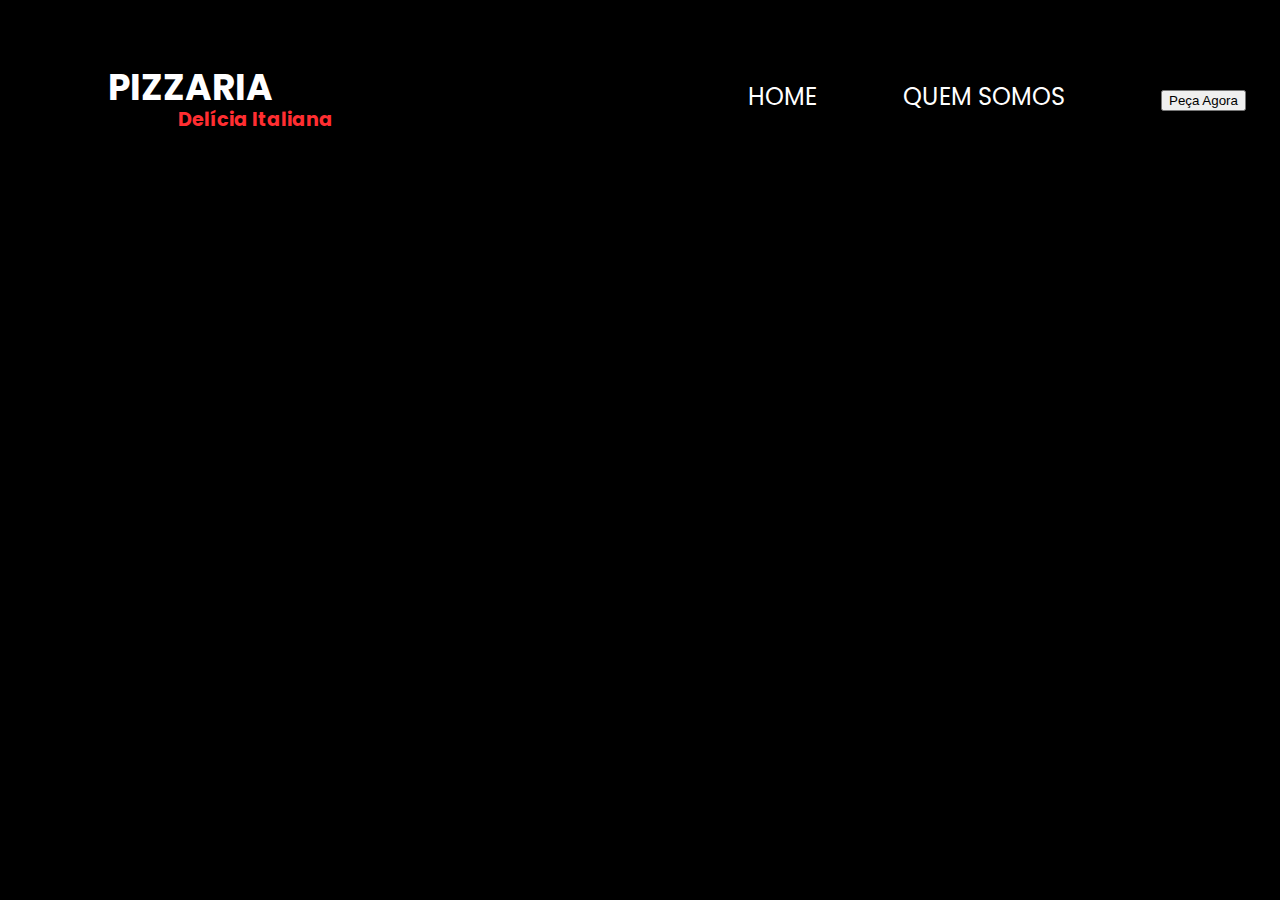
==== index.html @ 7aa00a3e "Add files via upload" ====
<!DOCTYPE html>
<html lang="pt-br">
<head>
    <meta charset="UTF-8">
    <meta http-equiv="X-UA-Compatible" content="IE=edge">
    <meta name="viewport" content="width=device-width, initial-scale=1.0">
    <link rel="stylesheet" href="style.css">
    <link rel="preconnect" href="https://fonts.googleapis.com">
<link rel="preconnect" href="https://fonts.gstatic.com" crossorigin>
<link href="https://fonts.googleapis.com/css2?family=Poppins:ital,wght@0,100;0,200;0,300;0,400;0,500;0,600;0,700;0,800;0,900;1,100;1,200;1,300;1,400;1,500;1,600;1,700;1,800;1,900&display=swap" rel="stylesheet">

    <title>Pizzaria</title>
</head>

<body>
    <div class="main">
        <h2>PIZZARIA</h2>
        <h4>Delícia Italiana</h4>

        <div class="header">
        <a href="index.html" class="">HOME</a>
        <a href="quem-somos.html">QUEM SOMOS</a>

        <button>Peça Agora</button>
        </div>


        <img src="https://upload.wikimedia.org/wikipedia/commons/9/91/Pizza-3007395.jpg" alt="" class="imagem">
    </div>
</body>
</html>
---- style.css ----
body{
    background: black;
    color: white;
    font-family: "Poppins", sans-serif;
    font-size: 24px;
}

h2{
    color: white;
    position: relative;
    top: 30px;
    left: 100px;
}

.imagem{
    width: 500px;
    position: absolute;
    top: 200px;
    left: 100px;
}

h4{
    color: #ff2e31;
    font-size: 0.8em;
    position: relative;
    top: -10px;
    left: 170px;
    font-weight: 700px;
}

a{
    text-decoration: none;
    color: white;
    position: relative;
    top: -90px;
    left: 700px;
    margin: 40px;
}

button{
    position: relative;
    top: -90px;
    left: 750px;
}
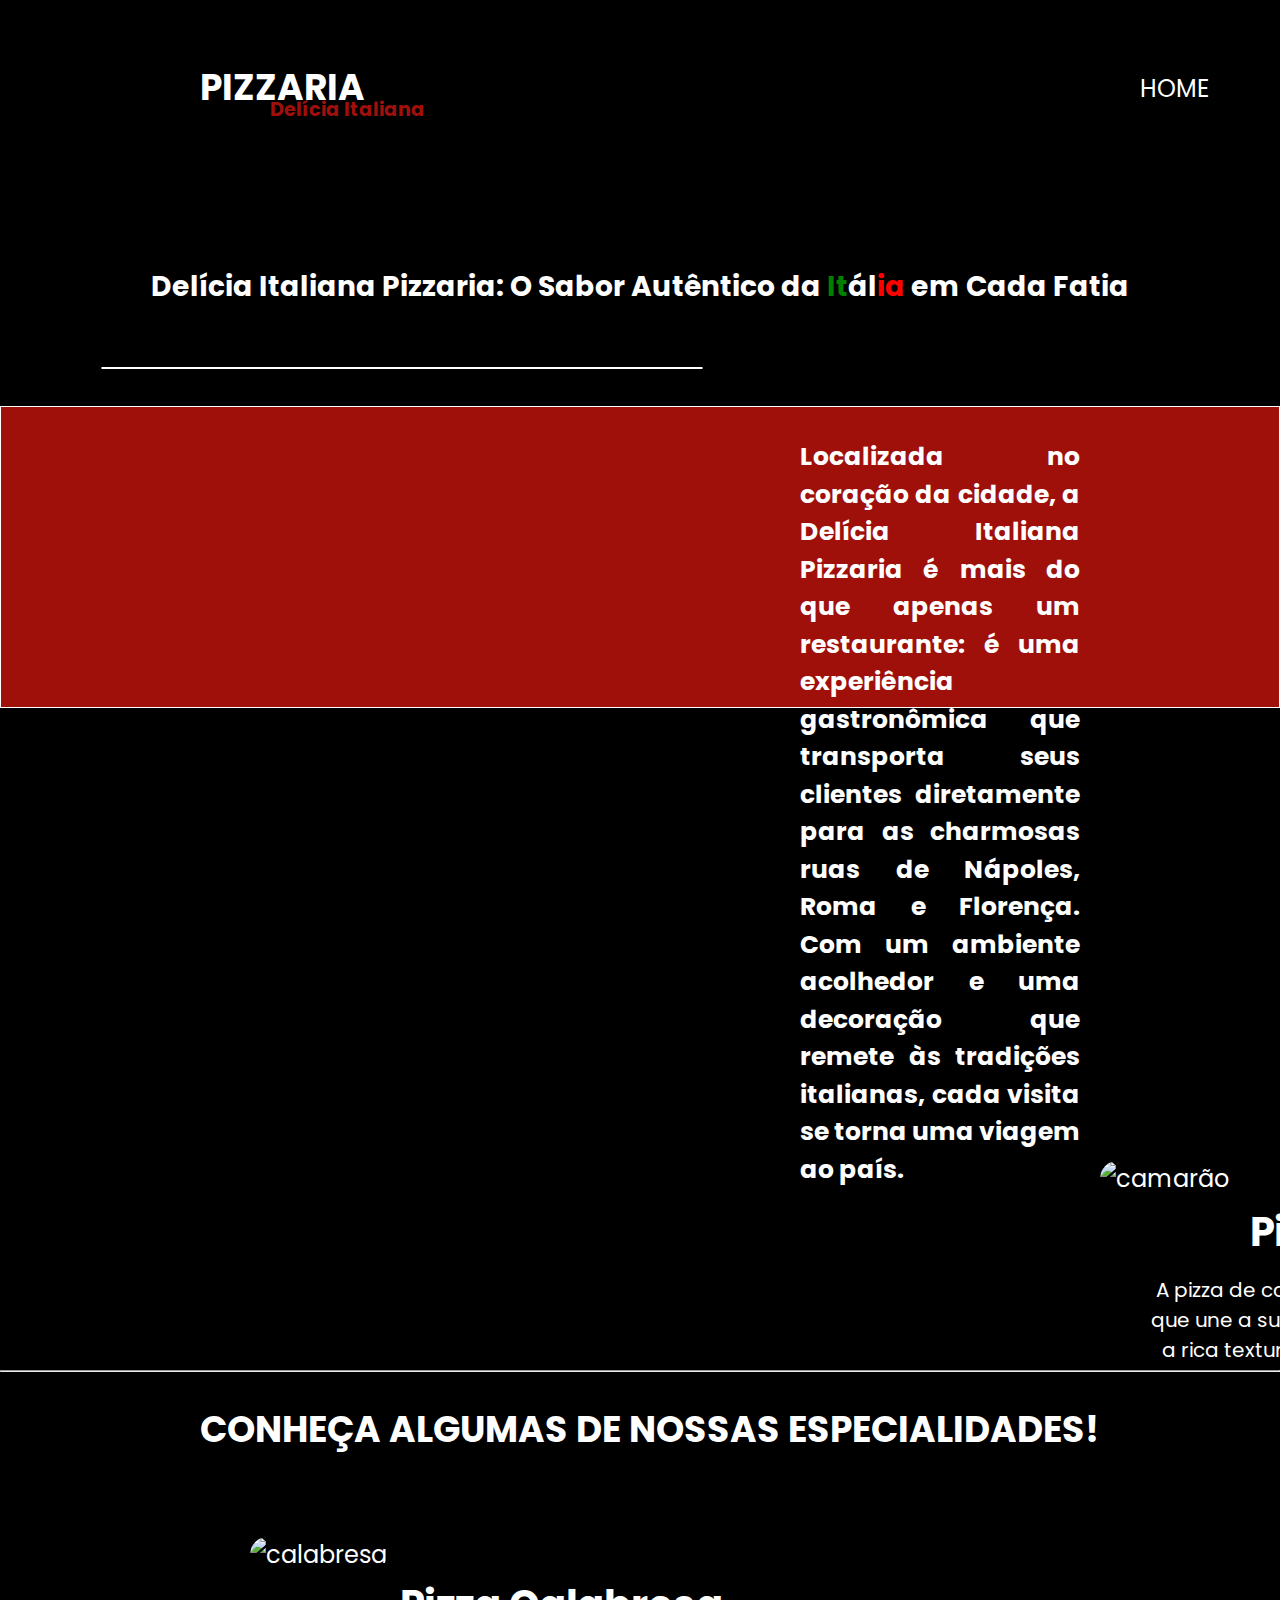
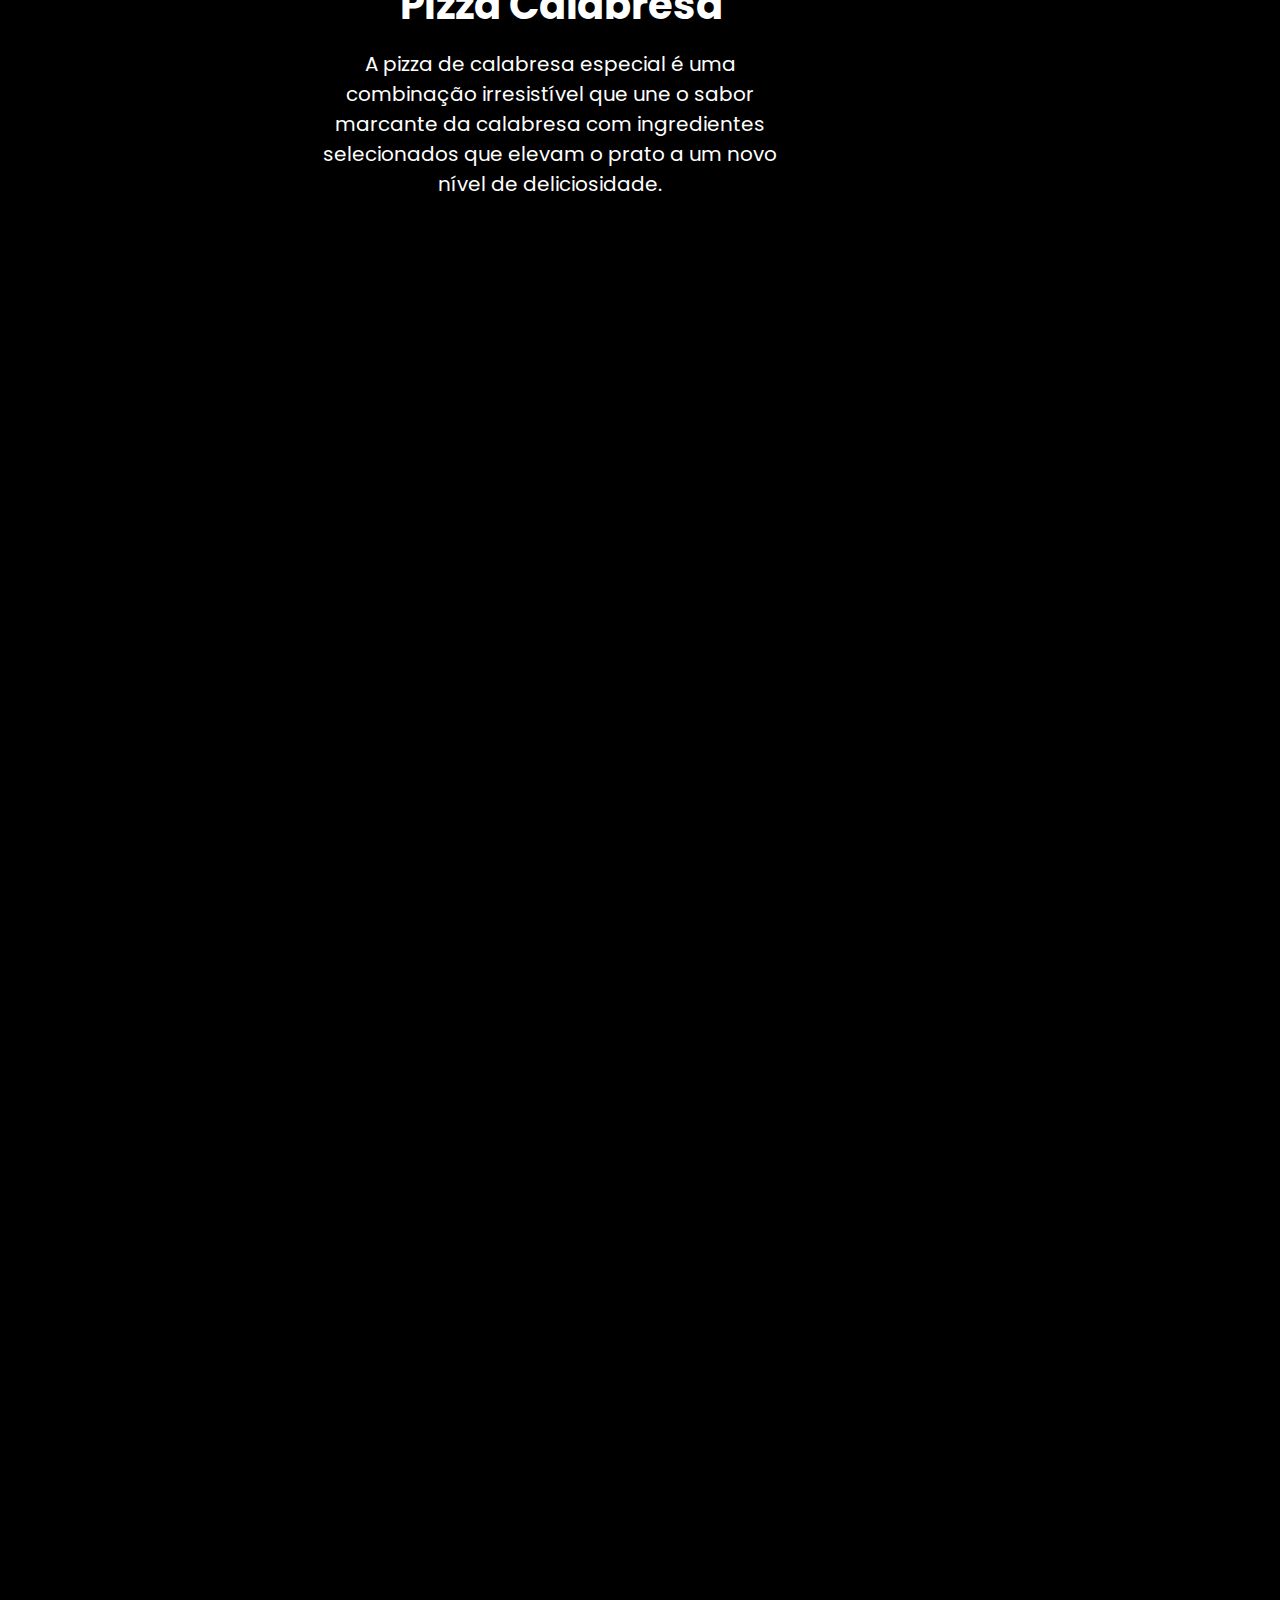
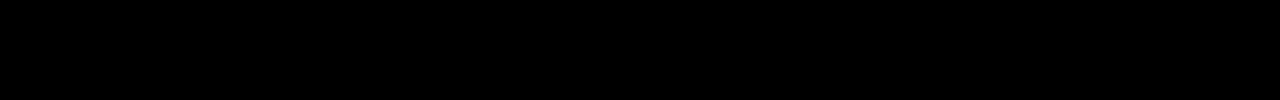
==== commit d73f970d: "Add files via upload" ====
--- a/index.html
+++ b/index.html
@@ -13,19 +13,37 @@
 </head>
 
 <body>
-    <div class="main">
+    <div id="main">
         <h2>PIZZARIA</h2>
         <h4>Delícia Italiana</h4>
 
         <div class="header">
         <a href="index.html" class="">HOME</a>
-        <a href="quem-somos.html">QUEM SOMOS</a>
+        <a href="#">CARDÁPIO</a>
 
-        <button>Peça Agora</button>
+        <a href="#" class="btn">Peça agora!</a>
         </div>
 
-
-        <img src="https://upload.wikimedia.org/wikipedia/commons/9/91/Pizza-3007395.jpg" alt="" class="imagem">
+        <h3 class="titulo">Delícia Italiana Pizzaria: O Sabor Autêntico da <span style="color: green;">It</span>ál<span style="color: red;">ia</span> em Cada Fatia</h3>
+        <div class="background-block">
+        <img src="imagem/Pizza-3007395.jpg" alt="" class="imagem">
+        </div>
+        <p class="sobre">
+            Localizada no coração da cidade, a Delícia Italiana Pizzaria é mais do que apenas um restaurante: é uma experiência gastronômica que transporta seus clientes diretamente para as charmosas ruas de Nápoles, Roma e Florença. Com um ambiente acolhedor e uma decoração que remete às tradições italianas, cada visita se torna uma viagem ao país.
+        </p>
+        <hr>
+        <div class="conheca">
+        <h2>CONHEÇA ALGUMAS DE NOSSAS ESPECIALIDADES!</h2>
+         <img src="imagem/calabresa.jpg" alt="calabresa">
+         <h4>Pizza Calabresa</h4>
+         <p>A pizza de calabresa especial é uma combinação irresistível que une o sabor marcante da calabresa com ingredientes selecionados que elevam o prato a um novo nível de deliciosidade.</p>
+        </div>
+        
+        <div class="conheca1">
+            <img src="imagem/camarao.jpg" alt="camarão">
+            <h4>Pizza Camarão</h4>
+            <p>A pizza de camarão é uma combinação luxuosa que une a suculência dos camarões frescos com a rica textura do queijo derretido e a crocância da massa. </p>
+        </div>
     </div>
 </body>
 </html>--- a/style.css
+++ b/style.css
@@ -3,38 +3,45 @@
     color: white;
     font-family: "Poppins", sans-serif;
     font-size: 24px;
+    overflow-x: hidden;
+    margin: 0 auto;
 }
 
 h2{
     color: white;
     position: relative;
     top: 30px;
-    left: 100px;
+    left: 200px;
+    z-index: 2;
 }
 
 .imagem{
-    width: 500px;
+    width: 600px;
     position: absolute;
-    top: 200px;
+    top: -40px;
     left: 100px;
+    border-radius: 25px;
+    border: 0.5px solid white;
 }
 
-h4{
-    color: #ff2e31;
+#main > h4{
+    color: #9F100B;
     font-size: 0.8em;
     position: relative;
-    top: -10px;
-    left: 170px;
+    top: -20px;
+    left: 270px;
     font-weight: 700px;
+    z-index: 2;
 }
 
 a{
     text-decoration: none;
     color: white;
     position: relative;
-    top: -90px;
-    left: 700px;
+    top: -150px;
+    left: 1100px;
     margin: 40px;
+    z-index: 2;
 }
 
 button{
@@ -42,3 +49,105 @@
     top: -90px;
     left: 750px;
 }
+
+.btn{
+    border: 2px solid red;
+    background: #9F100B;
+    border-radius: 25px;
+    padding: 10px;
+    display: inline-block;
+}
+
+.btn:hover{
+    transform: scale(1.1);
+}
+
+h3{
+    text-align: center;
+    position: relative;
+    top: -70px;
+    z-index: 2;
+    
+}
+
+.background-block{
+    background-color: #9F100B;
+    border: .5px solid white;
+    overflow: visible;
+    padding: 150px;
+    position: relative;
+    z-index: 1;
+}
+
+.sobre{
+    position: relative;
+    top: -770px;
+    left: 300px;
+    text-align: justify;
+    font-size: 25px;
+    line-height: 1.5;
+    margin: 0 auto;
+    padding: 500px;
+    font-weight: bold;
+    z-index: 1;
+}
+
+hr{
+    position: relative;
+    top: -1100px;
+}
+
+.conheca > h2{
+    position: relative;
+    top: -1100px;
+}
+
+.conheca > img{
+    position: relative;
+    top: -1050px;
+    left: 250px;
+    border-radius: 25px;
+    width: 600px;
+}
+
+.conheca > h4{
+    position: relative;
+    top: -1100px;
+    left: 400px;
+    font-size: 40px;
+}
+
+.conheca > p{
+    position: relative;
+    top: -1140px;
+    left: 300px;
+    font-size: 20px;
+    text-align: center;
+    overflow-wrap: break-word;
+    max-width: 500px;
+}
+
+.conheca1 > img{
+    position: relative;
+    top: -1798px;
+    left: 1100px;
+    border-radius: 25px;
+    width: 600px;
+}
+
+.conheca1 > h4{
+    position: relative;
+    top: -1845px;
+    left: 1250px;
+    font-size: 40px;
+}
+
+.conheca1 > p{
+    position: relative;
+    top: -1885px;
+    left: 1150px;
+    font-size: 20px;
+    text-align: center;
+    overflow-wrap: break-word;
+    max-width: 500px;
+}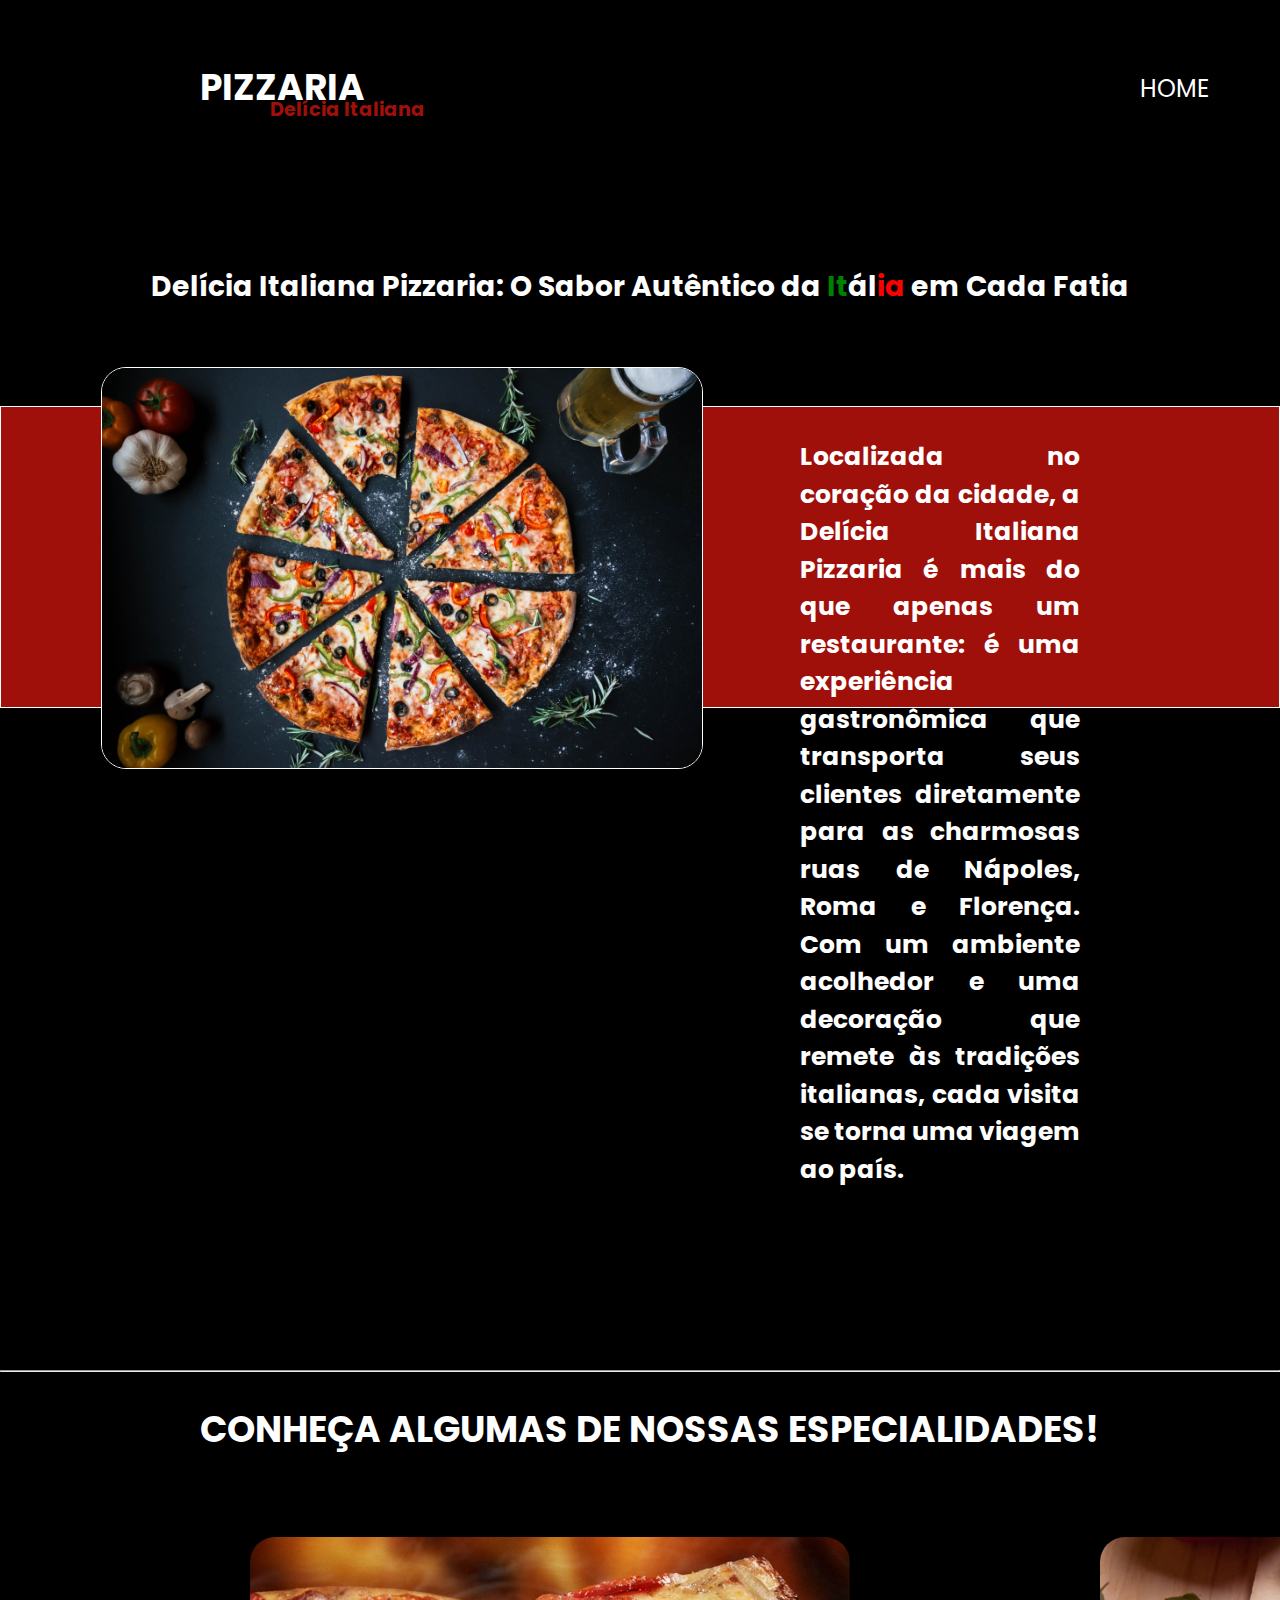
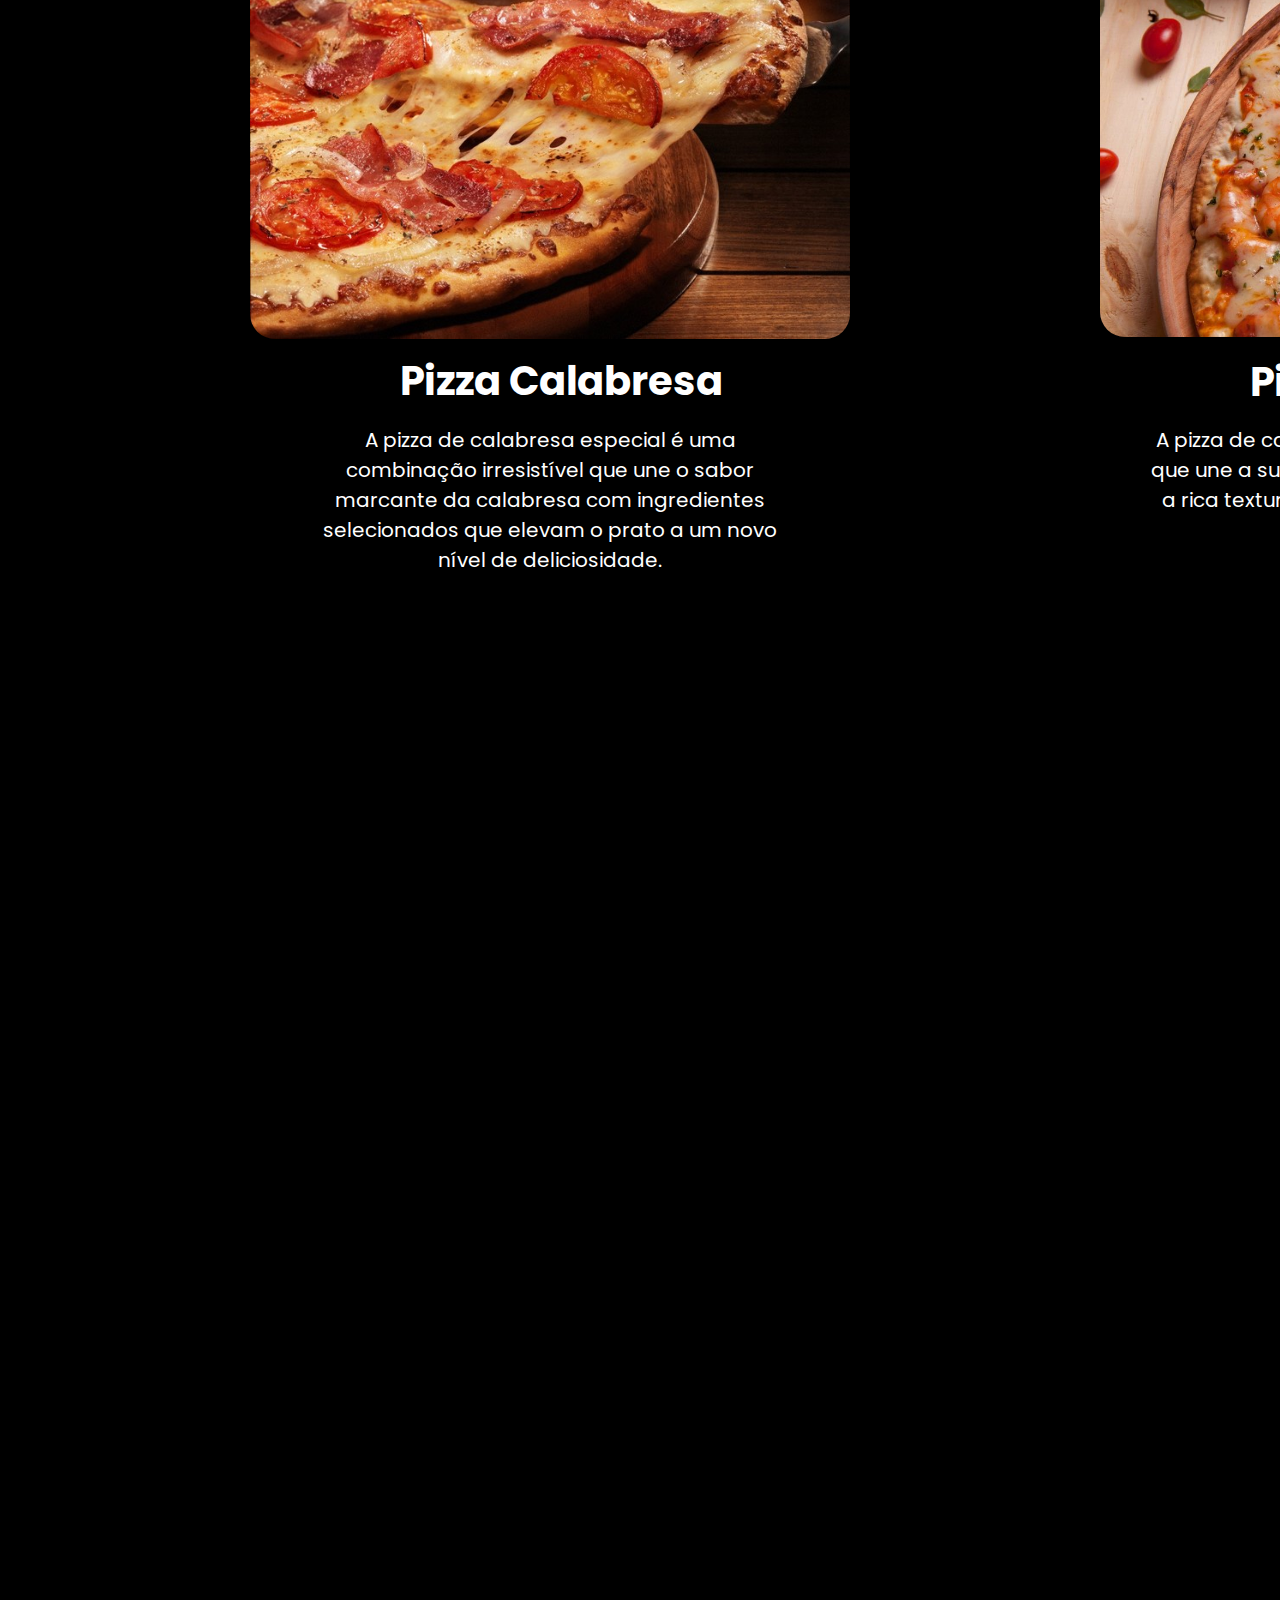
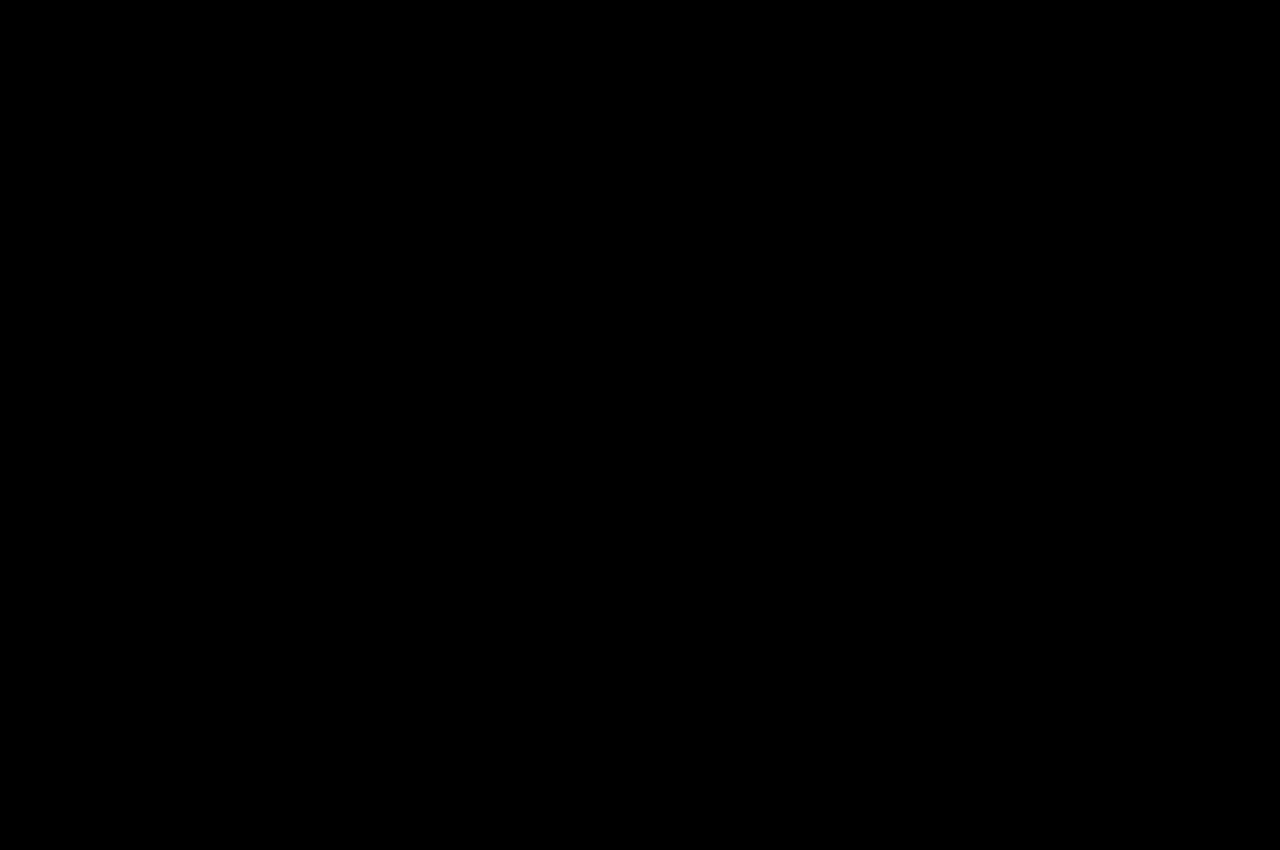
==== commit 433fcda4: "Add files via upload" ====
--- a/index.html
+++ b/index.html
@@ -26,7 +26,7 @@
 
         <h3 class="titulo">Delícia Italiana Pizzaria: O Sabor Autêntico da <span style="color: green;">It</span>ál<span style="color: red;">ia</span> em Cada Fatia</h3>
         <div class="background-block">
-        <img src="imagem/Pizza-3007395.jpg" alt="" class="imagem">
+        <img src="Pizza-3007395.jpg" alt="" class="imagem">
         </div>
         <p class="sobre">
             Localizada no coração da cidade, a Delícia Italiana Pizzaria é mais do que apenas um restaurante: é uma experiência gastronômica que transporta seus clientes diretamente para as charmosas ruas de Nápoles, Roma e Florença. Com um ambiente acolhedor e uma decoração que remete às tradições italianas, cada visita se torna uma viagem ao país.
@@ -34,13 +34,13 @@
         <hr>
         <div class="conheca">
         <h2>CONHEÇA ALGUMAS DE NOSSAS ESPECIALIDADES!</h2>
-         <img src="imagem/calabresa.jpg" alt="calabresa">
+         <img src="calabresa.jpg" alt="calabresa">
          <h4>Pizza Calabresa</h4>
          <p>A pizza de calabresa especial é uma combinação irresistível que une o sabor marcante da calabresa com ingredientes selecionados que elevam o prato a um novo nível de deliciosidade.</p>
         </div>
         
         <div class="conheca1">
-            <img src="imagem/camarao.jpg" alt="camarão">
+            <img src="camarao.jpg" alt="camarão">
             <h4>Pizza Camarão</h4>
             <p>A pizza de camarão é uma combinação luxuosa que une a suculência dos camarões frescos com a rica textura do queijo derretido e a crocância da massa. </p>
         </div>
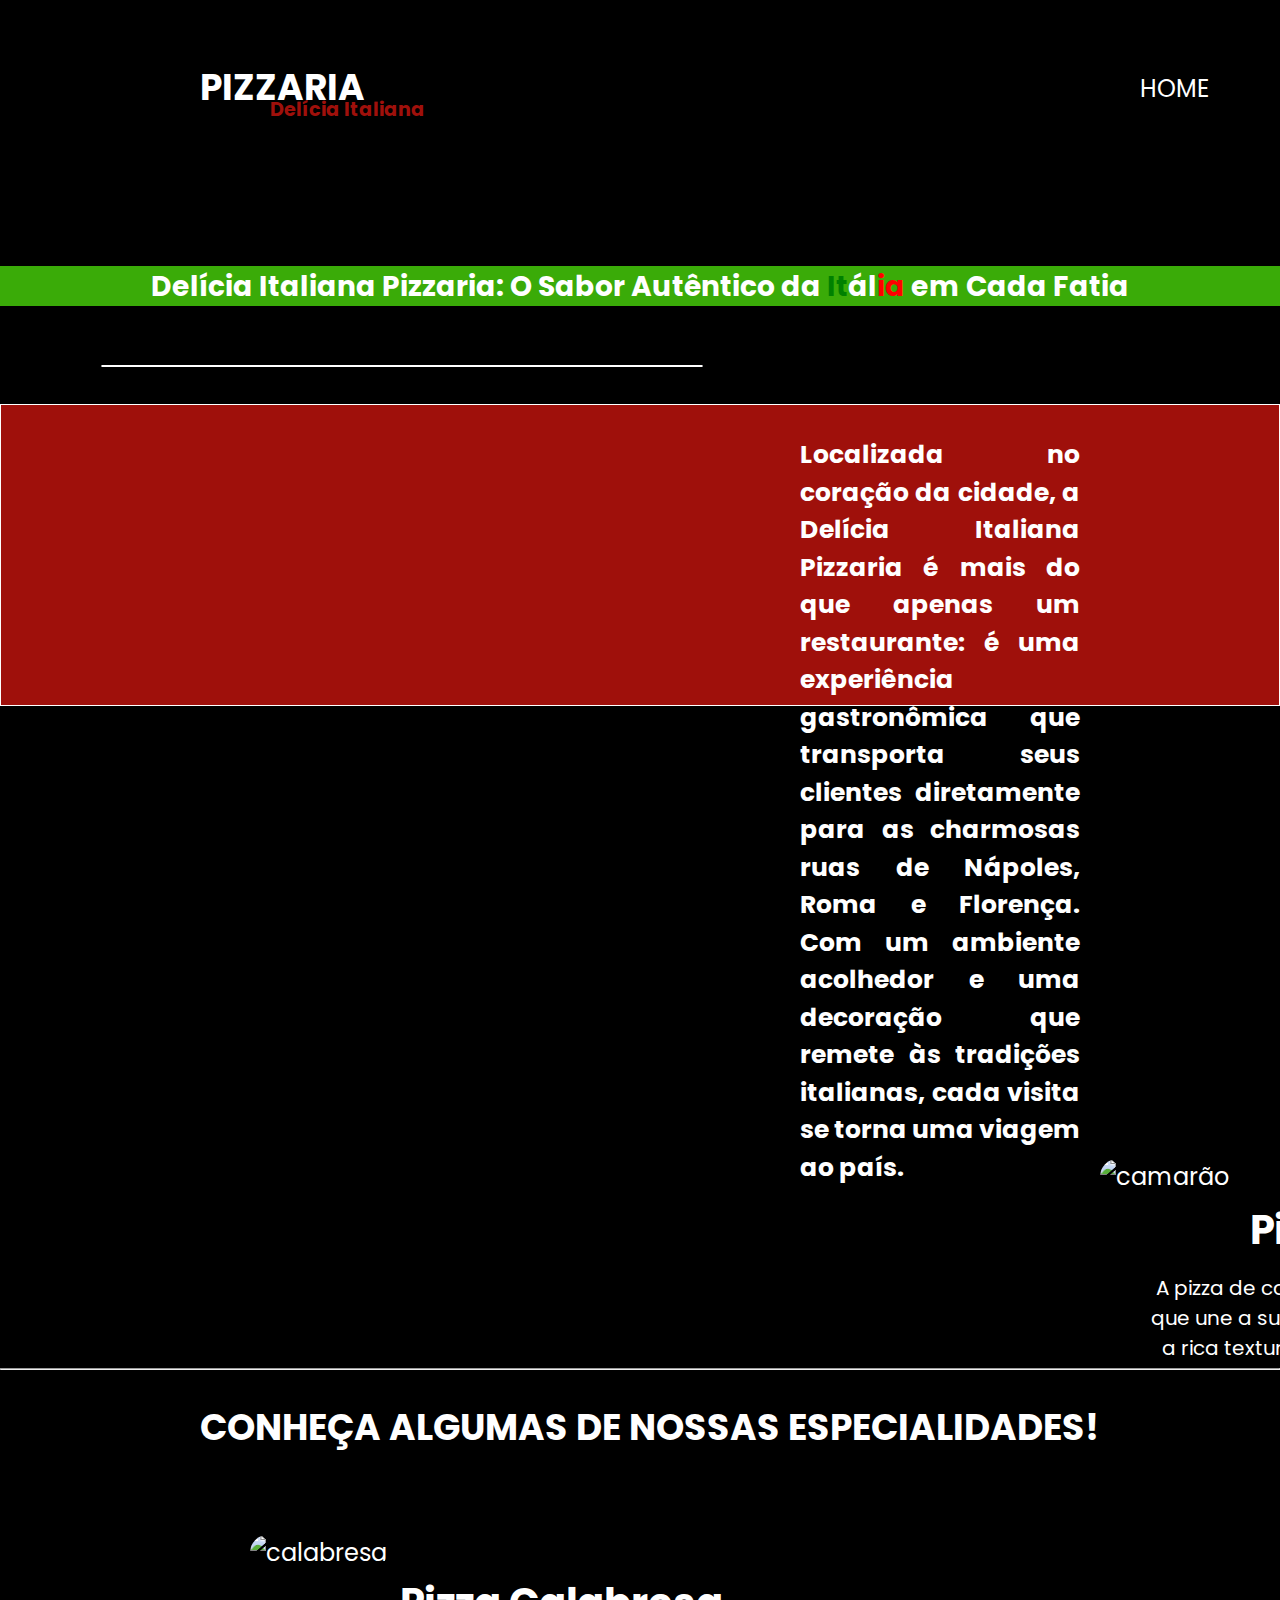
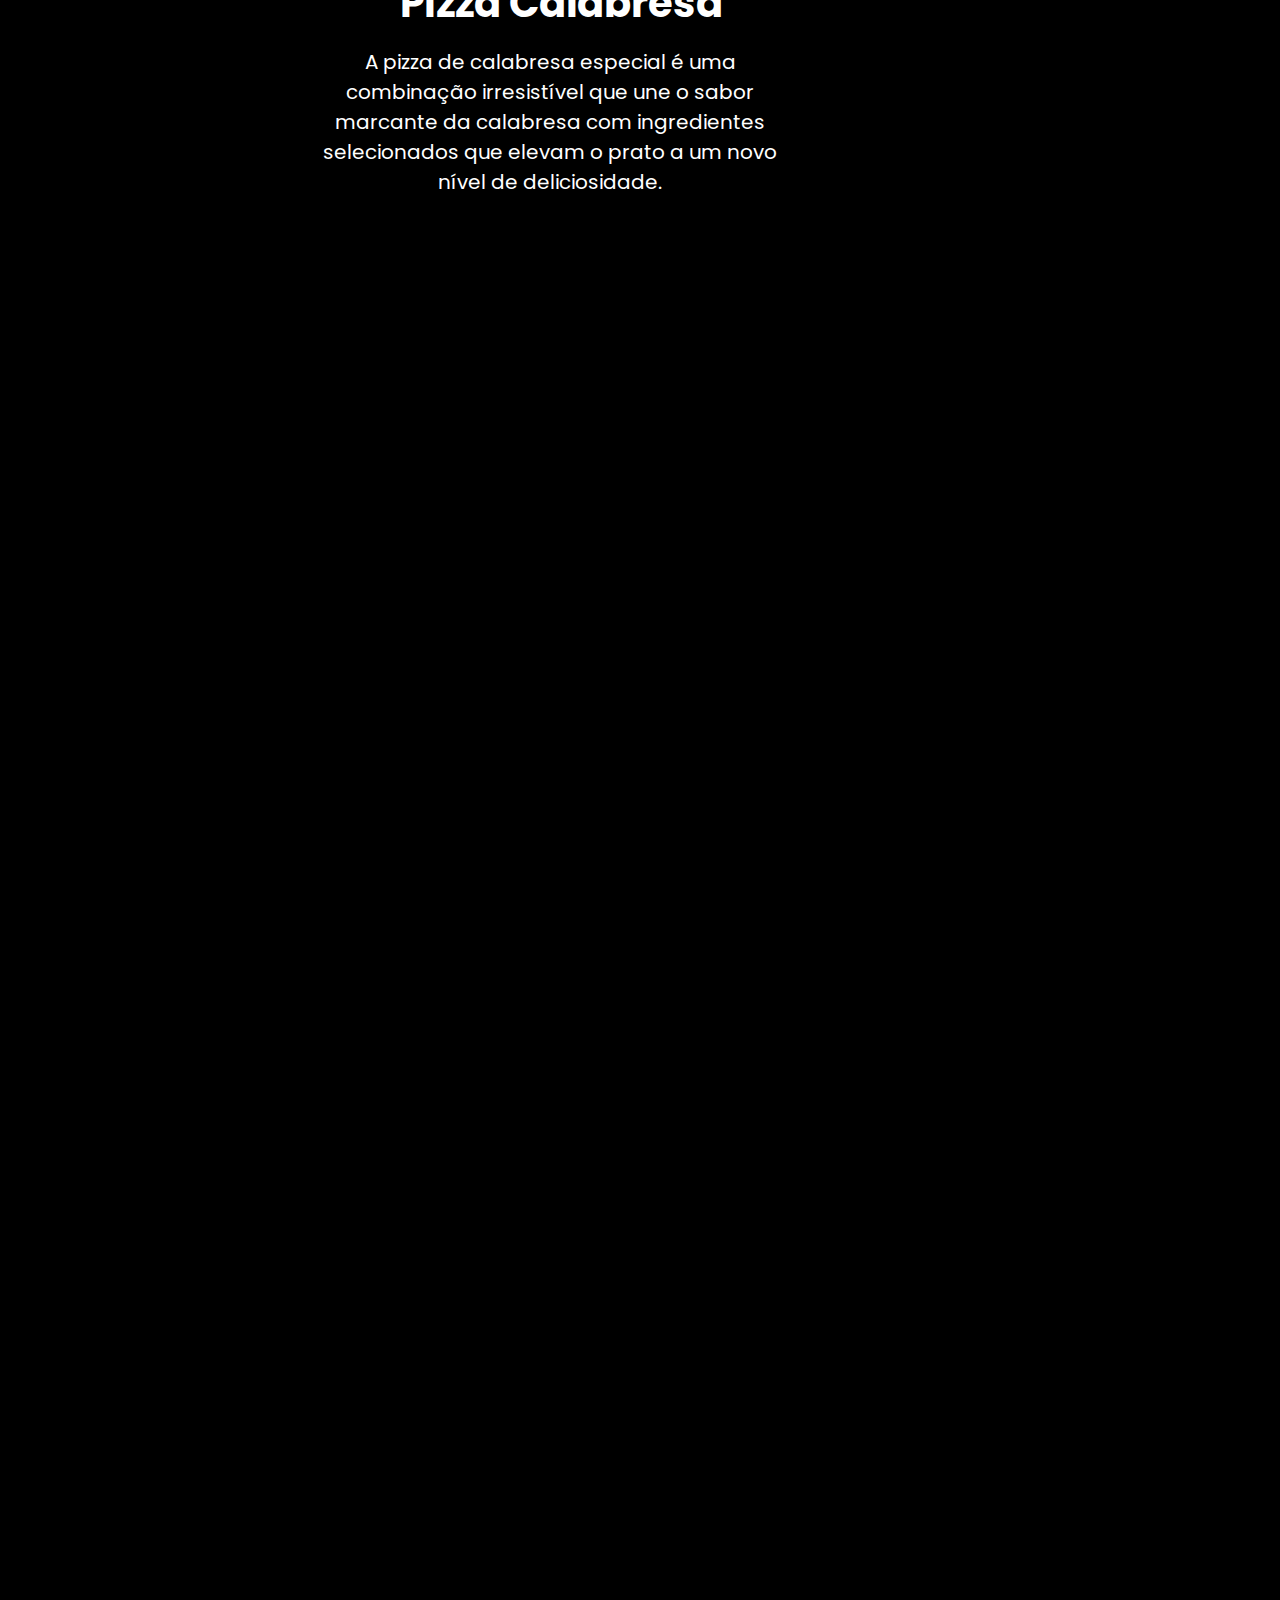
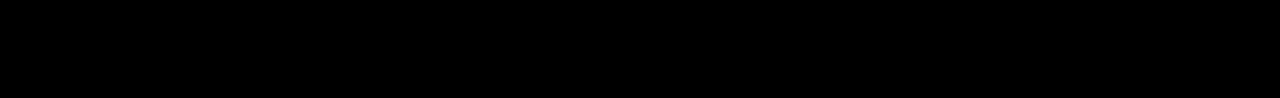
==== commit 20911234: "Add files via upload" ====
--- a/index.html
+++ b/index.html
@@ -19,14 +19,14 @@
 
         <div class="header">
         <a href="index.html" class="">HOME</a>
-        <a href="#">CARDÁPIO</a>
+        <a href="cardapio.html">CARDÁPIO</a>
 
         <a href="#" class="btn">Peça agora!</a>
-        </div>
+
 
         <h3 class="titulo">Delícia Italiana Pizzaria: O Sabor Autêntico da <span style="color: green;">It</span>ál<span style="color: red;">ia</span> em Cada Fatia</h3>
         <div class="background-block">
-        <img src="Pizza-3007395.jpg" alt="" class="imagem">
+        <img src="imagem/Pizza-3007395.jpg" alt="" class="imagem">
         </div>
         <p class="sobre">
             Localizada no coração da cidade, a Delícia Italiana Pizzaria é mais do que apenas um restaurante: é uma experiência gastronômica que transporta seus clientes diretamente para as charmosas ruas de Nápoles, Roma e Florença. Com um ambiente acolhedor e uma decoração que remete às tradições italianas, cada visita se torna uma viagem ao país.
@@ -34,13 +34,13 @@
         <hr>
         <div class="conheca">
         <h2>CONHEÇA ALGUMAS DE NOSSAS ESPECIALIDADES!</h2>
-         <img src="calabresa.jpg" alt="calabresa">
+         <img src="imagem/calabresa.jpg" alt="calabresa">
          <h4>Pizza Calabresa</h4>
          <p>A pizza de calabresa especial é uma combinação irresistível que une o sabor marcante da calabresa com ingredientes selecionados que elevam o prato a um novo nível de deliciosidade.</p>
         </div>
         
         <div class="conheca1">
-            <img src="camarao.jpg" alt="camarão">
+            <img src="imagem/camarao.jpg" alt="camarão">
             <h4>Pizza Camarão</h4>
             <p>A pizza de camarão é uma combinação luxuosa que une a suculência dos camarões frescos com a rica textura do queijo derretido e a crocância da massa. </p>
         </div>
--- a/style.css
+++ b/style.css
@@ -15,6 +15,10 @@
     z-index: 2;
 }
 
+.logo > h2{
+    font-size: 45px;
+}
+
 .imagem{
     width: 600px;
     position: absolute;
@@ -60,6 +64,11 @@
 
 .btn:hover{
     transform: scale(1.1);
+}
+
+.titulo {
+    background-color: #3AAB08;
+    height: 40px;
 }
 
 h3{
@@ -150,4 +159,51 @@
     text-align: center;
     overflow-wrap: break-word;
     max-width: 500px;
-}+}
+
+/*CARDÁPIO*/
+.header > h4{
+    color: #9F100B;
+    font-size: 0.8em;
+    position: relative;
+    top: -20px;
+    left: 270px;
+    font-weight: 700px;
+    z-index: 2;
+    font-weight: bold;
+    font-style: italic;
+}
+
+.btn{
+    border: 2px solid white;
+}
+
+.abaixo{
+    background-color: #9F100B;
+    width: 1024px;
+}
+
+#pizzas > h3{
+    position: relative;
+    top: 70px;
+    left: -640px;
+}
+
+#pizzas > img{
+    position: relative;
+    top: 60px;
+    left: 200px;
+    border-radius: 25px;
+    width: 400px;
+    border: 1px solid white;
+}
+
+#pizzas > h4{
+    position: relative;
+    top: -220px;
+    left: 640px;
+}
+
+.especial1{
+    font-size: 200px;
+}
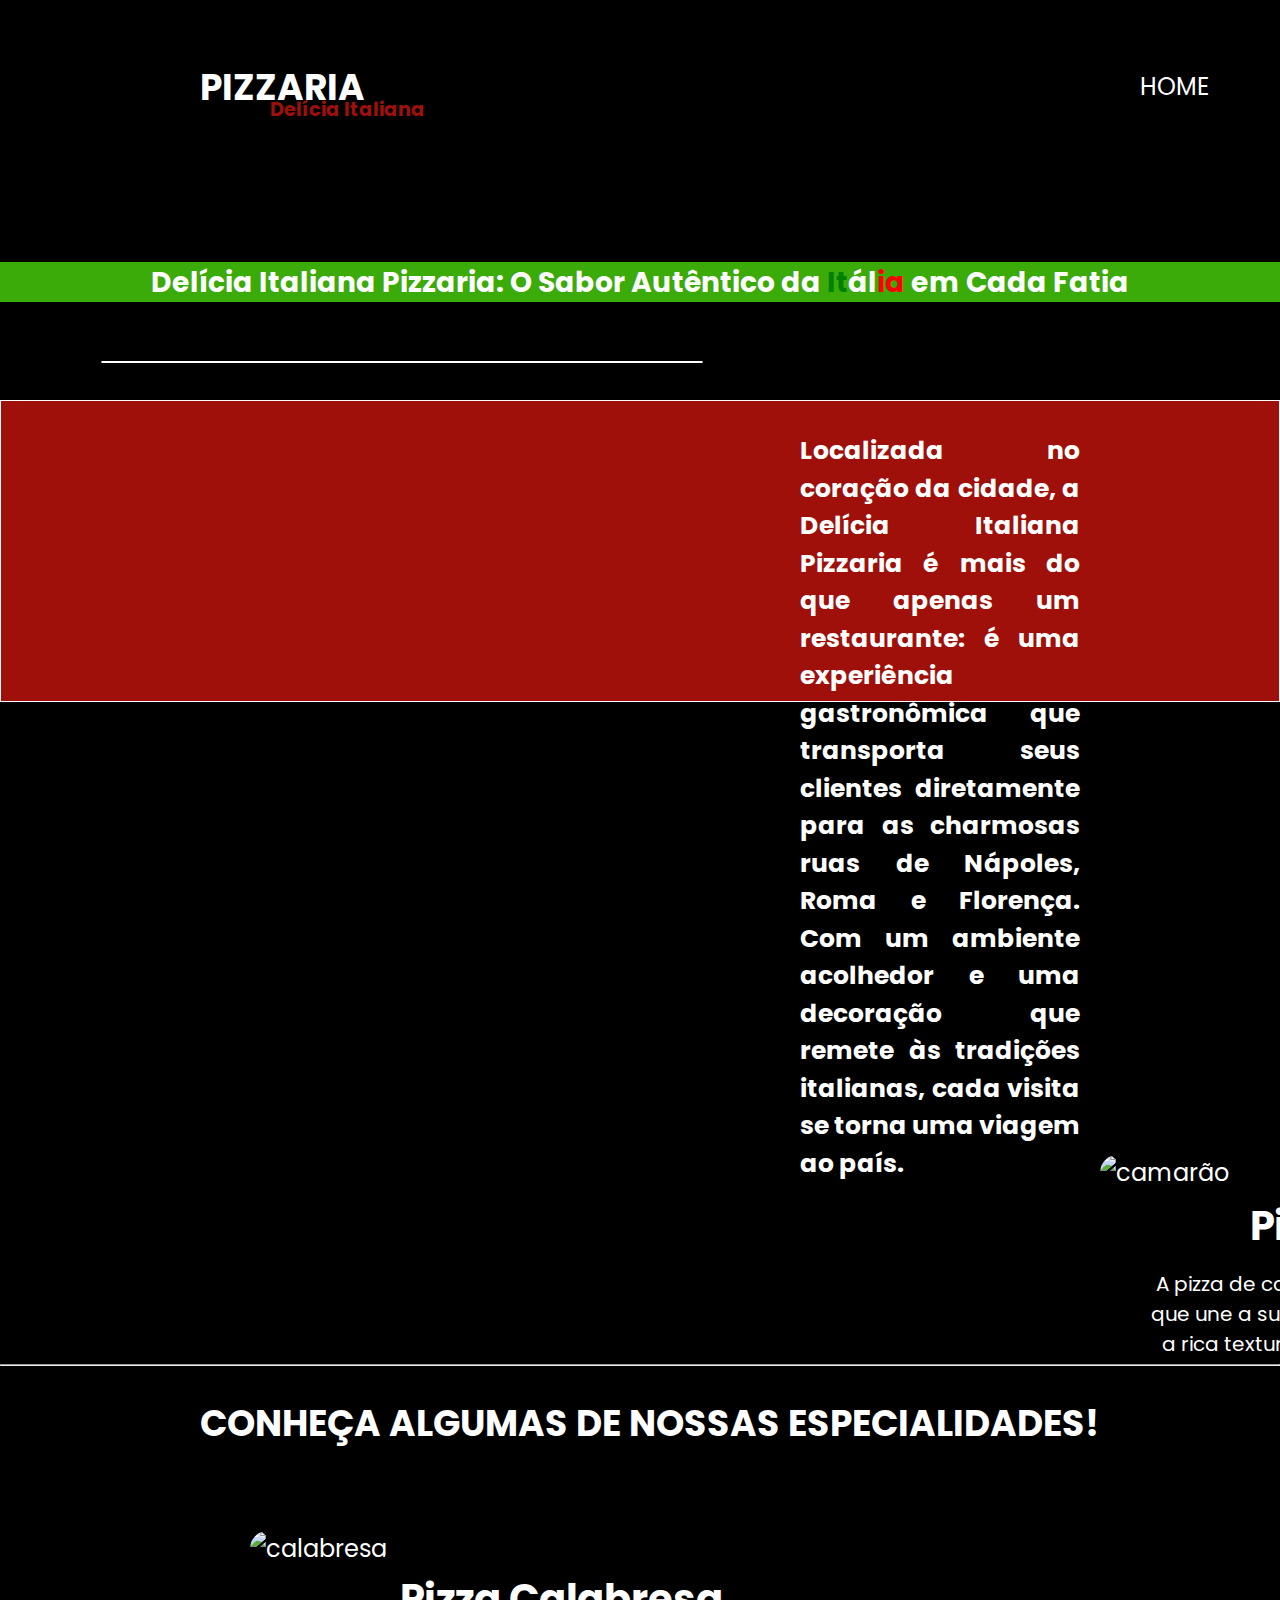
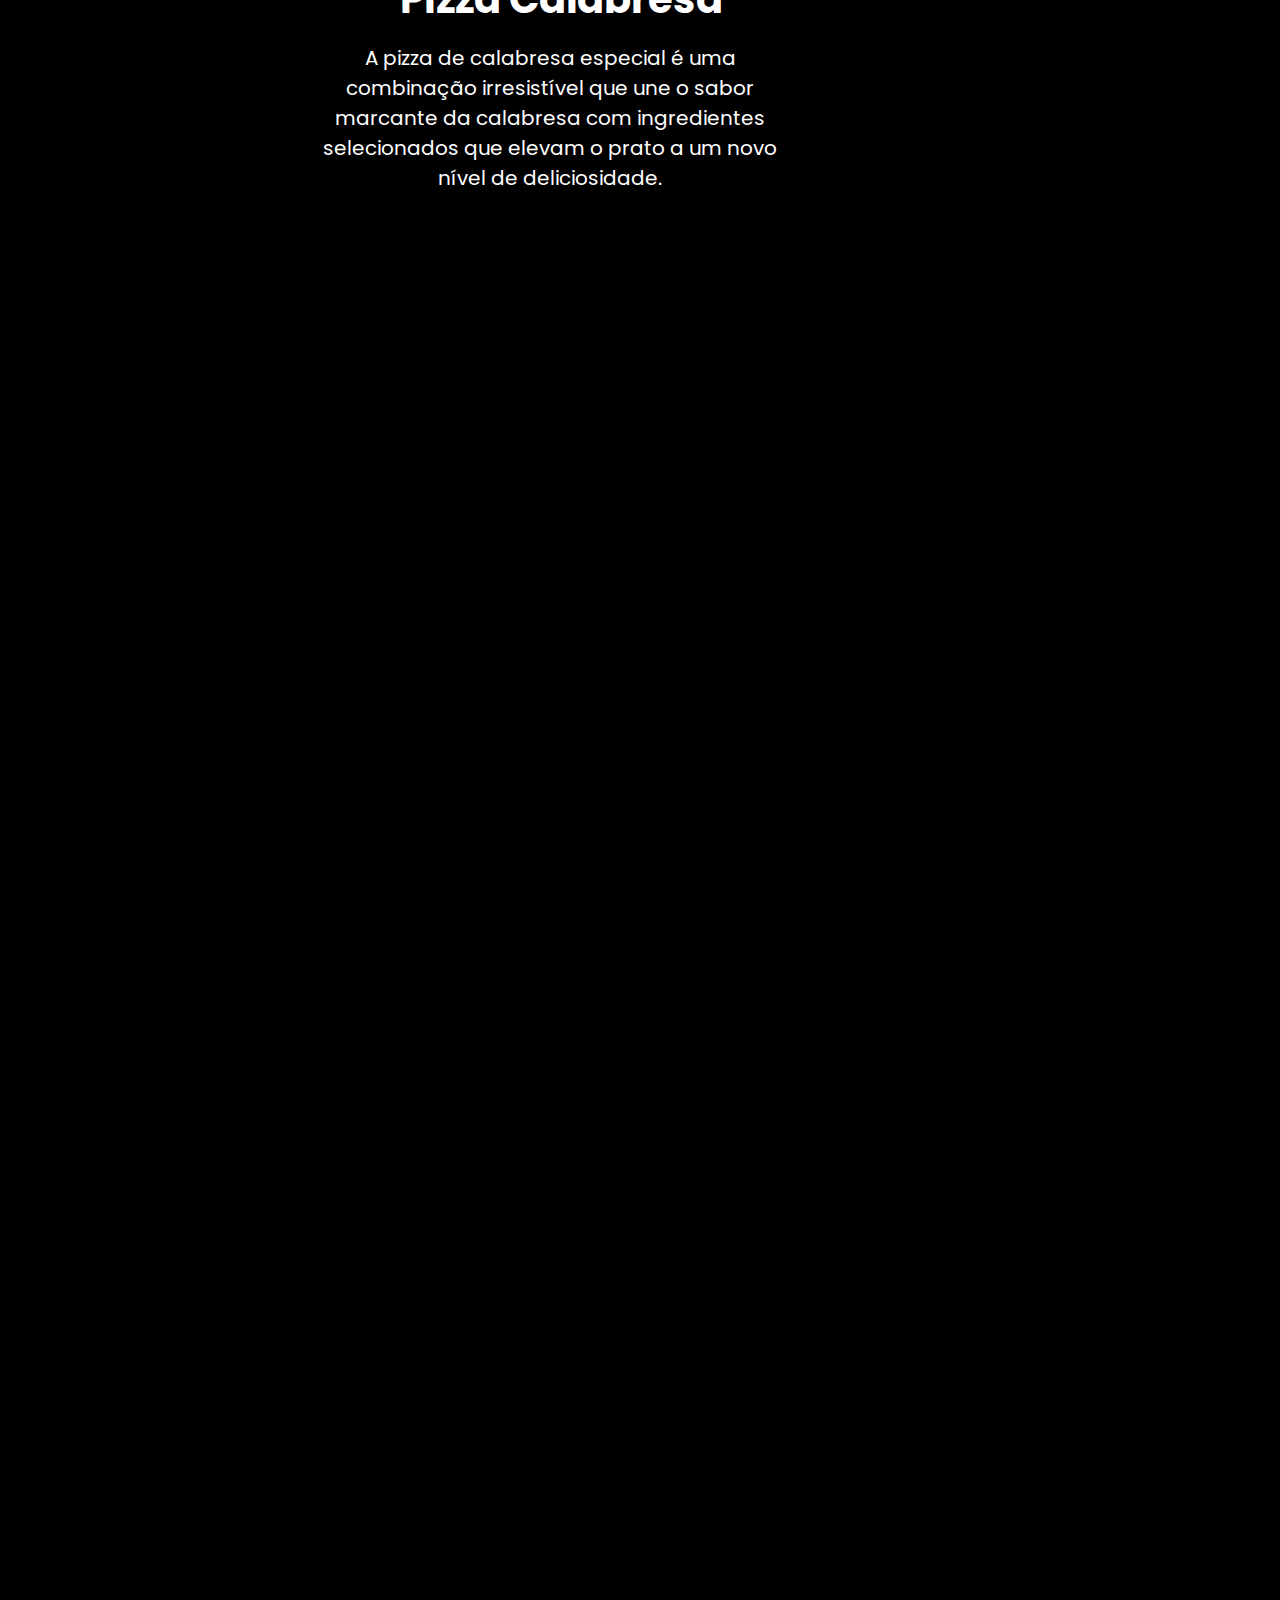
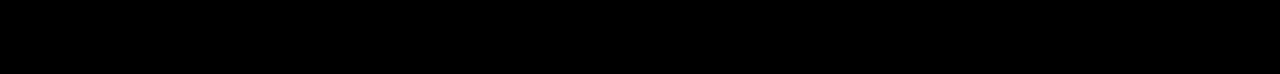
==== commit e523f40e: "Add files via upload" ====
--- a/index.html
+++ b/index.html
@@ -33,17 +33,17 @@
         </p>
         <hr>
         <div class="conheca">
-        <h2>CONHEÇA ALGUMAS DE NOSSAS ESPECIALIDADES!</h2>
-         <img src="imagem/calabresa.jpg" alt="calabresa">
-         <h4>Pizza Calabresa</h4>
-         <p>A pizza de calabresa especial é uma combinação irresistível que une o sabor marcante da calabresa com ingredientes selecionados que elevam o prato a um novo nível de deliciosidade.</p>
-        </div>
-        
-        <div class="conheca1">
-            <img src="imagem/camarao.jpg" alt="camarão">
-            <h4>Pizza Camarão</h4>
-            <p>A pizza de camarão é uma combinação luxuosa que une a suculência dos camarões frescos com a rica textura do queijo derretido e a crocância da massa. </p>
-        </div>
+            <h2>CONHEÇA ALGUMAS DE NOSSAS ESPECIALIDADES!</h2>
+             <img src="imagem/calabresa.jpg" alt="calabresa">
+             <h4>Pizza Calabresa</h4>
+             <p>A pizza de calabresa especial é uma combinação irresistível que une o sabor marcante da calabresa com ingredientes selecionados que elevam o prato a um novo nível de deliciosidade.</p>
+            </div>
+            
+            <div class="conheca1">
+                <img src="imagem/camarao.jpg" alt="camarão">
+                <h4>Pizza Camarão</h4>
+                <p>A pizza de camarão é uma combinação luxuosa que une a suculência dos camarões frescos com a rica textura do queijo derretido e a crocância da massa. </p>
+            </div>
     </div>
 </body>
 </html>--- a/style.css
+++ b/style.css
@@ -46,6 +46,7 @@
     left: 1100px;
     margin: 40px;
     z-index: 2;
+    transition:0.3s;
 }
 
 button{
@@ -55,7 +56,6 @@
 }
 
 .btn{
-    border: 2px solid red;
     background: #9F100B;
     border-radius: 25px;
     padding: 10px;
@@ -117,6 +117,7 @@
     left: 250px;
     border-radius: 25px;
     width: 600px;
+    height: 400px;
 }
 
 .conheca > h4{
@@ -142,6 +143,7 @@
     left: 1100px;
     border-radius: 25px;
     width: 600px;
+    height: 400px;
 }
 
 .conheca1 > h4{
@@ -161,49 +163,6 @@
     max-width: 500px;
 }
 
-/*CARDÁPIO*/
-.header > h4{
-    color: #9F100B;
-    font-size: 0.8em;
-    position: relative;
-    top: -20px;
-    left: 270px;
-    font-weight: 700px;
-    z-index: 2;
-    font-weight: bold;
-    font-style: italic;
-}
-
-.btn{
-    border: 2px solid white;
-}
-
-.abaixo{
-    background-color: #9F100B;
-    width: 1024px;
-}
-
-#pizzas > h3{
-    position: relative;
-    top: 70px;
-    left: -640px;
-}
-
-#pizzas > img{
-    position: relative;
-    top: 60px;
-    left: 200px;
-    border-radius: 25px;
-    width: 400px;
-    border: 1px solid white;
-}
-
-#pizzas > h4{
-    position: relative;
-    top: -220px;
-    left: 640px;
-}
-
-.especial1{
-    font-size: 200px;
-}
+.conheca, div{
+    max-height: 1000px;
+}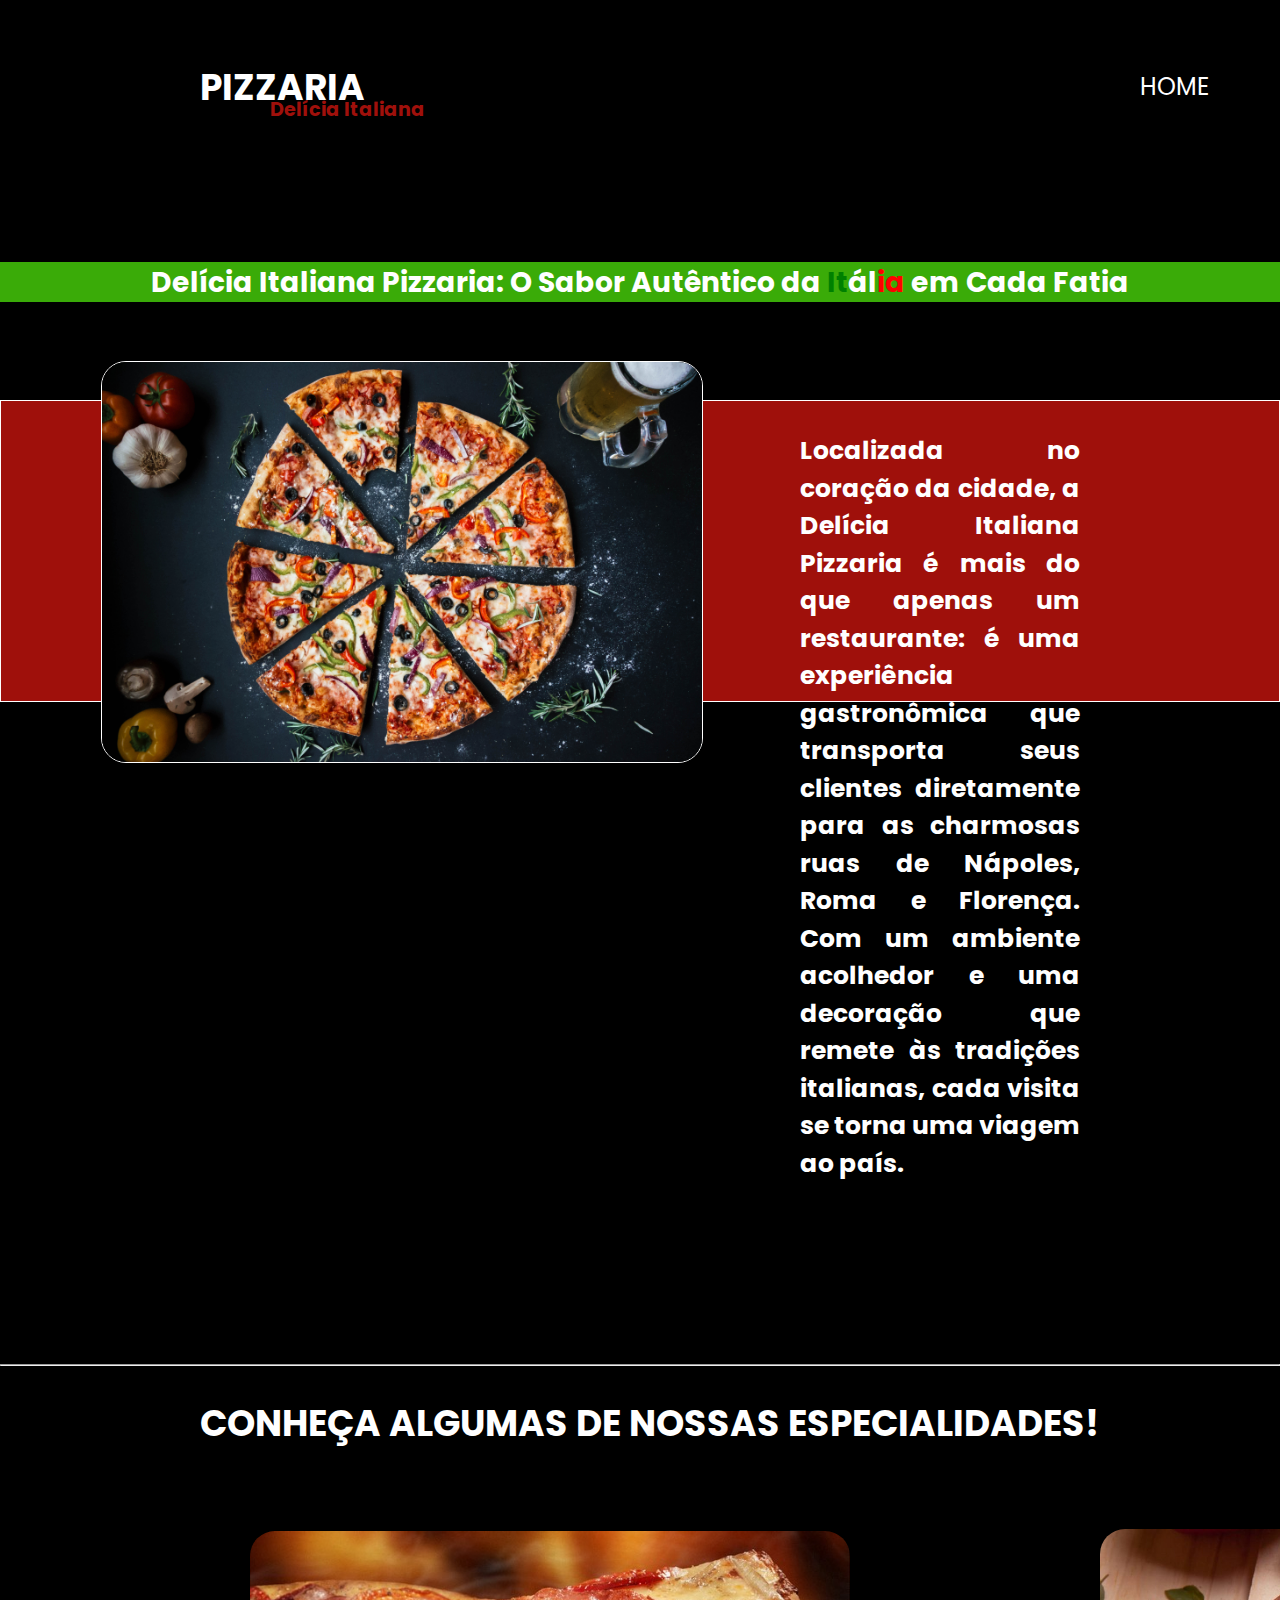
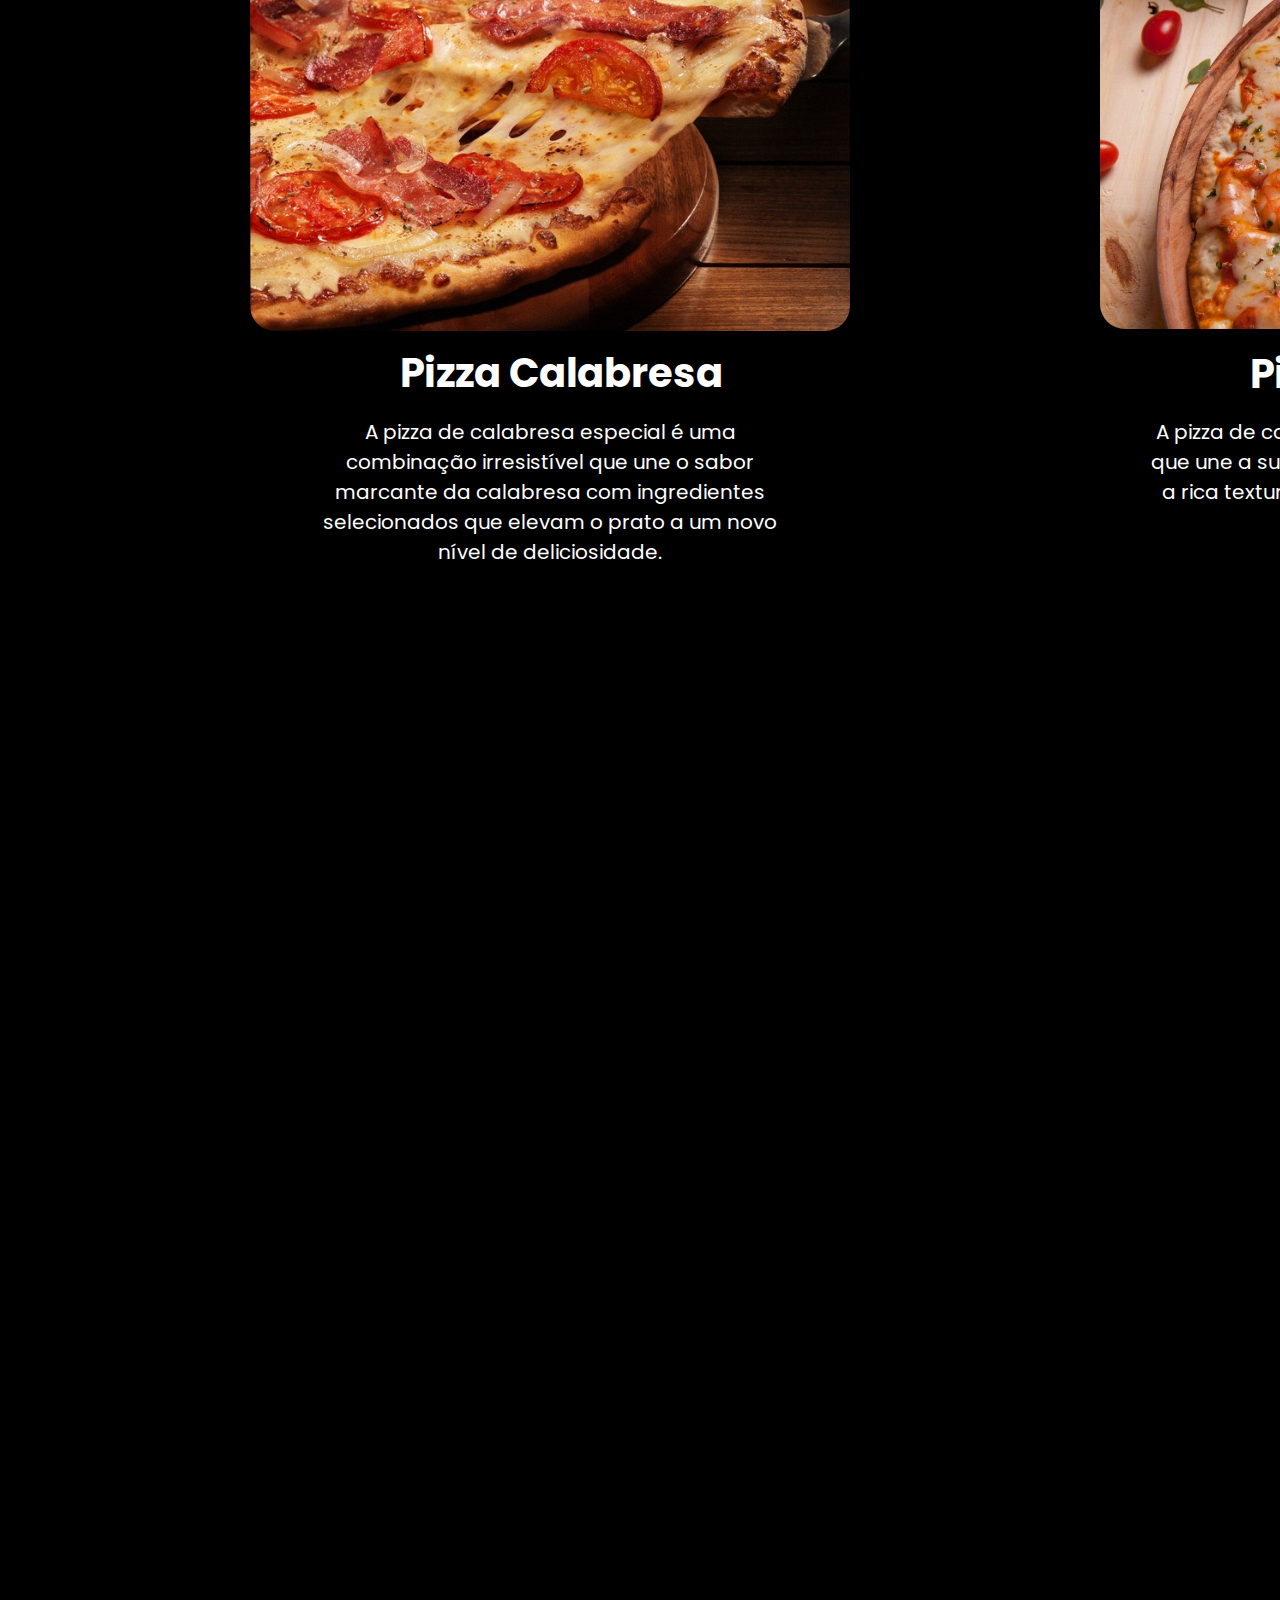
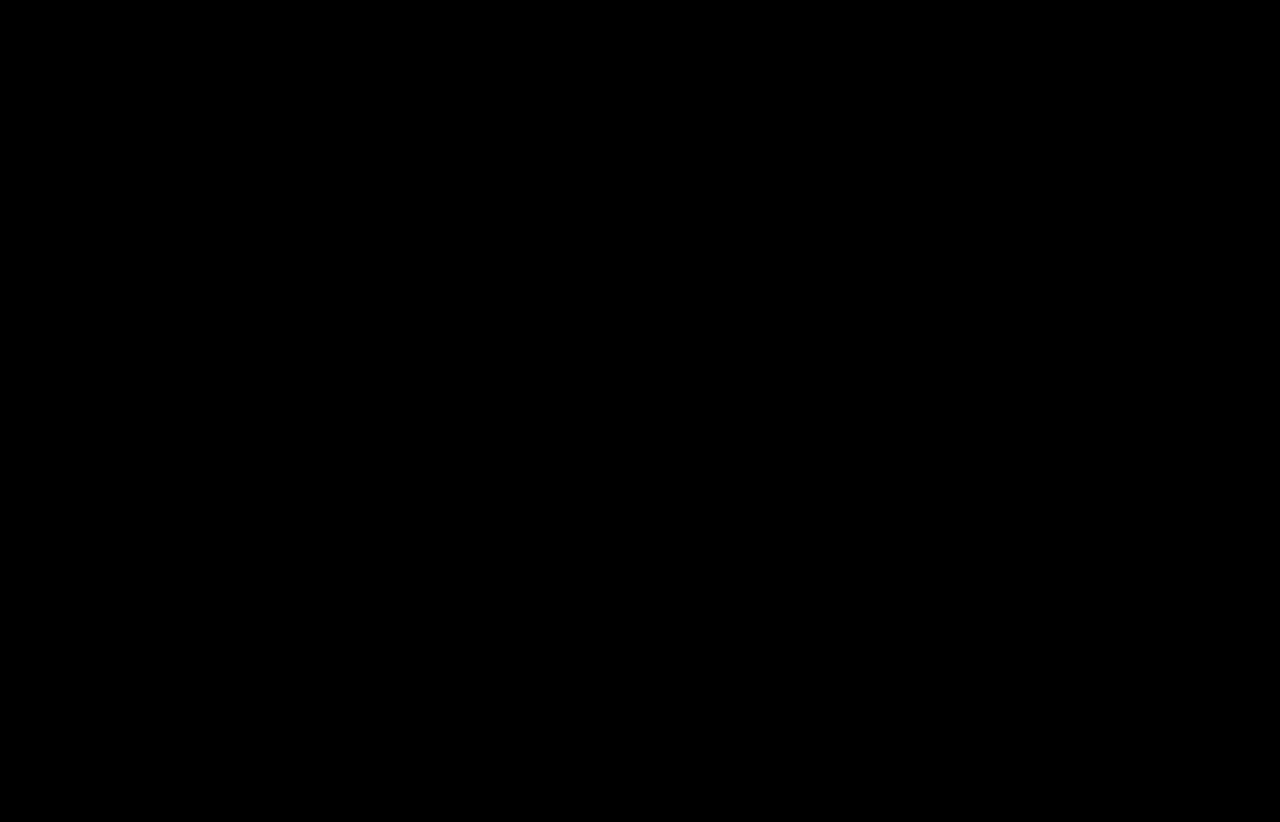
==== commit bbc57578: "Add files via upload" ====
--- a/index.html
+++ b/index.html
@@ -26,7 +26,7 @@
 
         <h3 class="titulo">Delícia Italiana Pizzaria: O Sabor Autêntico da <span style="color: green;">It</span>ál<span style="color: red;">ia</span> em Cada Fatia</h3>
         <div class="background-block">
-        <img src="imagem/Pizza-3007395.jpg" alt="" class="imagem">
+        <img src="Pizza-3007395.jpg" alt="" class="imagem">
         </div>
         <p class="sobre">
             Localizada no coração da cidade, a Delícia Italiana Pizzaria é mais do que apenas um restaurante: é uma experiência gastronômica que transporta seus clientes diretamente para as charmosas ruas de Nápoles, Roma e Florença. Com um ambiente acolhedor e uma decoração que remete às tradições italianas, cada visita se torna uma viagem ao país.
@@ -34,13 +34,13 @@
         <hr>
         <div class="conheca">
             <h2>CONHEÇA ALGUMAS DE NOSSAS ESPECIALIDADES!</h2>
-             <img src="imagem/calabresa.jpg" alt="calabresa">
+             <img src="calabresa.jpg" alt="calabresa">
              <h4>Pizza Calabresa</h4>
              <p>A pizza de calabresa especial é uma combinação irresistível que une o sabor marcante da calabresa com ingredientes selecionados que elevam o prato a um novo nível de deliciosidade.</p>
             </div>
             
             <div class="conheca1">
-                <img src="imagem/camarao.jpg" alt="camarão">
+                <img src="camarao.jpg" alt="camarão">
                 <h4>Pizza Camarão</h4>
                 <p>A pizza de camarão é uma combinação luxuosa que une a suculência dos camarões frescos com a rica textura do queijo derretido e a crocância da massa. </p>
             </div>
